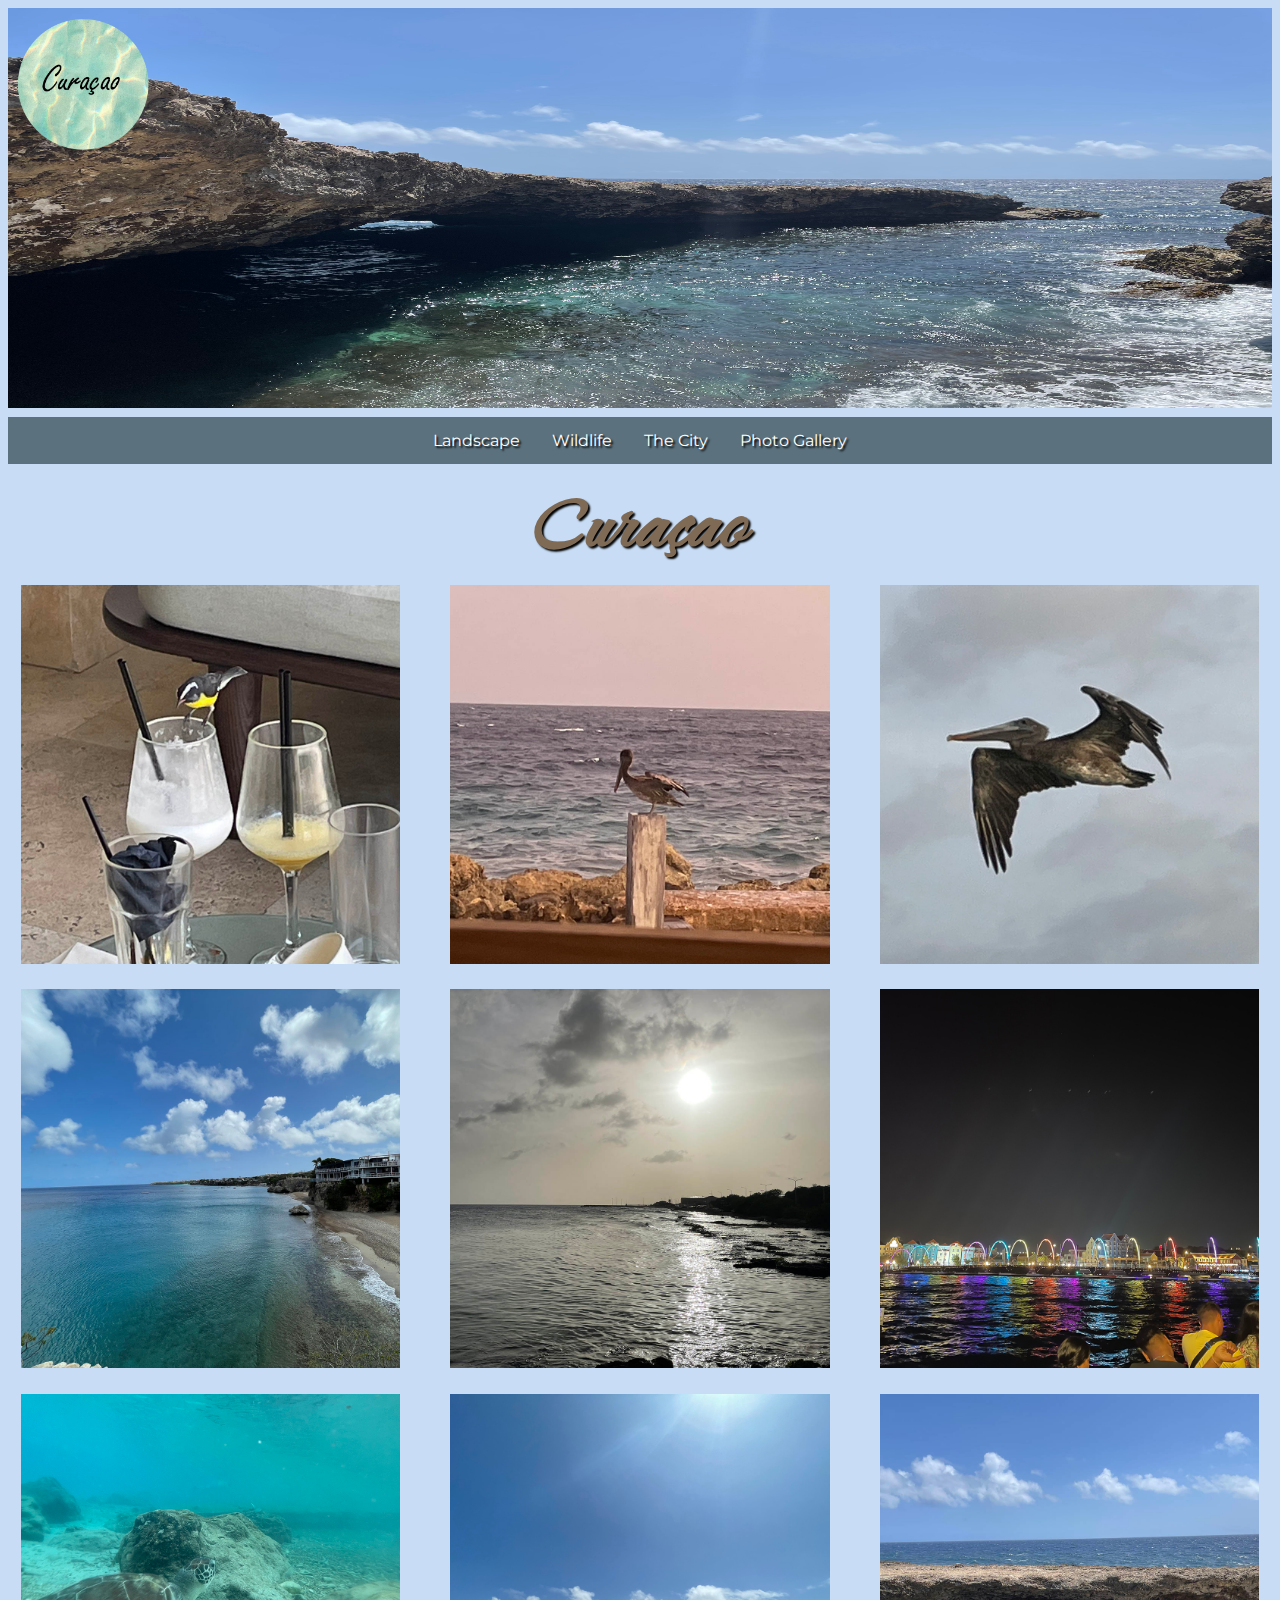
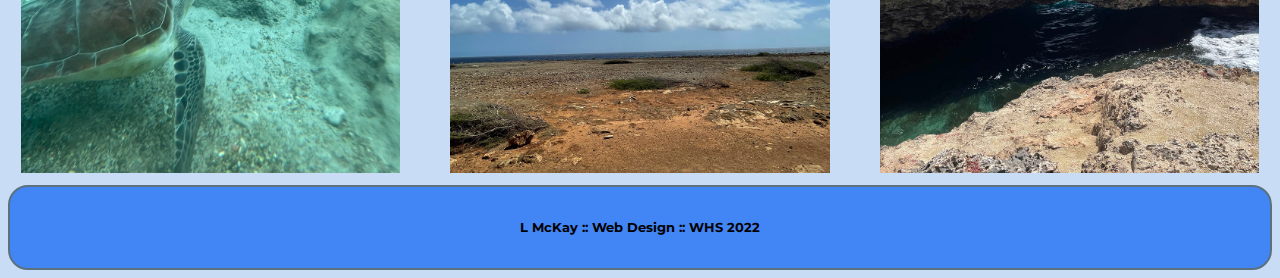
==== creative-website/photos.html @ fdc416af "Add files via upload" ====
<!DOCTYPE html>
<html lang="en">
<head>
    <meta charset="UTF-8">
    <meta http-equiv="X-UA-Compatible" content="IE=edge">
    <meta name="viewport" content="width=device-width, initial-scale=1.0">
    <title>Curacao</title>
    <link rel="icon" type="image/png" href="images/favicon-32x32.png" sizes="32x32" />
    <link rel="icon" type="image/png" href="images/favicon-16x16.png" sizes="16x16" />
    <link rel="stylesheet" href="style.css">
    <link rel="preconnect" href="https://fonts.googleapis.com"><link rel="preconnect" href="https://fonts.gstatic.com" crossorigin><link href="https://fonts.googleapis.com/css2?family=Caramel&family=Montserrat&display=swap" rel="stylesheet">
</head>
<body>

    <div class="logo"><img src="images/Curacaologo.png" width="150px"> </div>
    <div class="header">
        <img class="bg" src="images/IMG_5382_(1).jpg" alt="landbridge" width="100%">
        <ul class="nav">
            <li><a  href="index.html">Landscape</a></li>
            <li><a href="Wildlife.html">Wildlife</a></li>
            <li><a href="City.html">The City</a></li>
            <li><a class="active" href="photos.html">Photo Gallery</a></li>
            

          </ul>
        <h1 id="overlay">Curaçao</h1>
    </div>
<div class="gallery">
   <img class="gallery_item" src="images/birdy.jpg" width="30%">
   <img class="gallery_item" src="images/pelly.jpg" width="30%">
   <img class="gallery_item" src="images/flyer.jpg" width="30%">
   <img class="gallery_item" src="images/coast.jpg" width="30%">
   <img class="gallery_item" src="images/Beach.jpg" width="30%">
   <img class="gallery_item" src="images/IMG_5417.jpg" width="30%">
   <img class="gallery_item" src="images/IMG_5323.jpg" width="30%">
   <img class="gallery_item" src="images/IMG_5365.jpg" width="30%">
   <img class="gallery_item" src="images/bridge.jpg" width="30%">

</div>


<div class="footer">
<h5> L McKay :: Web Design :: WHS 2022
</div>


</body>
</html>
---- creative-website/style.css ----
* {
    box-sizing: border-box;
  }
  
  body {
    font-family: 'Montserrat', sans-serif;
    background-color: #C8DDF5;
  }
  
  /* Style the header */
  .header {
    grid-area: header;
    padding: 0px;
    text-align: center;
    font-size: 35px;
    color: #7F6A56;
    text-shadow: 2px 2px 2px black;
  }
  h1 { margin-top: 0;
  margin-bottom: 0;
  font-family: 'caramel','cursive';
  font-size: 90px;
  }

  /* The grid container */
  .grid-container {
    display: grid;
    grid-template-areas: 
      'header header header header header header' 
      'left left middle middle right right' 
      'footer footer footer footer footer footer';
   grid-column-gap: 10px; 
  } 
  
  .left,
  .middle
  {
    padding: 10px;
  }
  
  /* Style the left column */
  .left {
    grid-area: left;
 border: #5B727E 2px solid;
 background-color:#79a4ddff;
 border-radius: 10px;
   max-width: 450px
  }
  
  /* Style the middle column */
  .middle {
    grid-area: middle;

  }
/* style right*/
  .right{
    grid-area: right;
    display: flex;
    flex-direction: column;
    justify-content: space-around;
    padding: 1%;
    
  }
  
h6{
  font-size: large;
}
  /* Style the footer */
  .footer {
    grid-area: footer;
    background-color: #4285f4ff;
    padding: 10px;
    text-align: center;
    border: #5B727E 2px solid;
    border-radius: 20px;
  }
  
  /* Responsive layout - makes the three columns stack on top of each other instead of next to each other */
  @media (max-width: 600px) {
    .grid-container  {
      grid-template-areas: 
        'header header header header header header' 
        'left left left left left left' 
        'middle middle middle middle middle middle' 
        'right right right right right right right ' 
        'footer footer footer footer footer footer';
    }
  }

  @media (min-width: 1000px) {
    .in-text{
      float: none;
    }

  }

.bg{
  z-index: 10;
  max-height: 400px;
  margin-bottom: 0;
}

/* Nav bar  */
/*

.nav {
  text-align: center;
  position: relative;
  height: 60px;
  margin-top: 0;
  margin-bottom: 0;
  list-style-type: none;
  padding: 0;
  overflow: hidden;
  /*text-align: center;
  display: flex;
  flex-direction: row;
  align-items: flex-start;
  justify-content: center;

}

.nav li {
  text-align: center;
 background-color: #5B727E;
  /*float: left;
  font-size: 16pt;
}


.nav li a {
  display: block;
  width: 30px;
  color: white;
  text-align: center;
  padding: 14px 16px;
  text-decoration: none;
}

.nav li a:hover {
  background-color: #99a2abff;
}
*/
 /*navigation bar*/
.nav{
  list-style-type: none;
  margin: 0;
  padding: 0;
  overflow: hidden;
  background-color: #5B727E;
  display: flex;
  justify-content: center;
}

li {
  float: left;
  
}

li a {
  display: block;
  font-size: 16px;
  color: white;
  text-align: center;
  padding: 14px 16px;
  text-decoration: none;
}

/* Change the link color to #111 (black) on hover */
li a:hover {
  background-color: #111;
  transition: 0.5s;
  text-shadow: 2px 2px 2px #C8DDF5;
}

/*@media (max-width: 1000px) {
  .in-text{
    float: right;
  }

}*/

/* Images on the right hand side of the screen*/
.in-text{
  width: 100%;
  max-width: 500px;
  border: 2px solid #C8DDF5;
}

/*video style*/
.video{
  margin-top: 5px;
  
}

.video_tl{
  width: 50%;
  max-width: 500px;
  border: #7F6A56 4px inset;
  margin-left: 25%;
}

/*logo in the top left*/
.logo{
  position:fixed;
  top: 1;

}




/*gallery page*/
.gallery {
  width: 100%;
  display: flex;
  align-items: flex-start;
  justify-content: space-between;
  flex-wrap: wrap;
}

.gallery_item{
  margin: 1%;

}
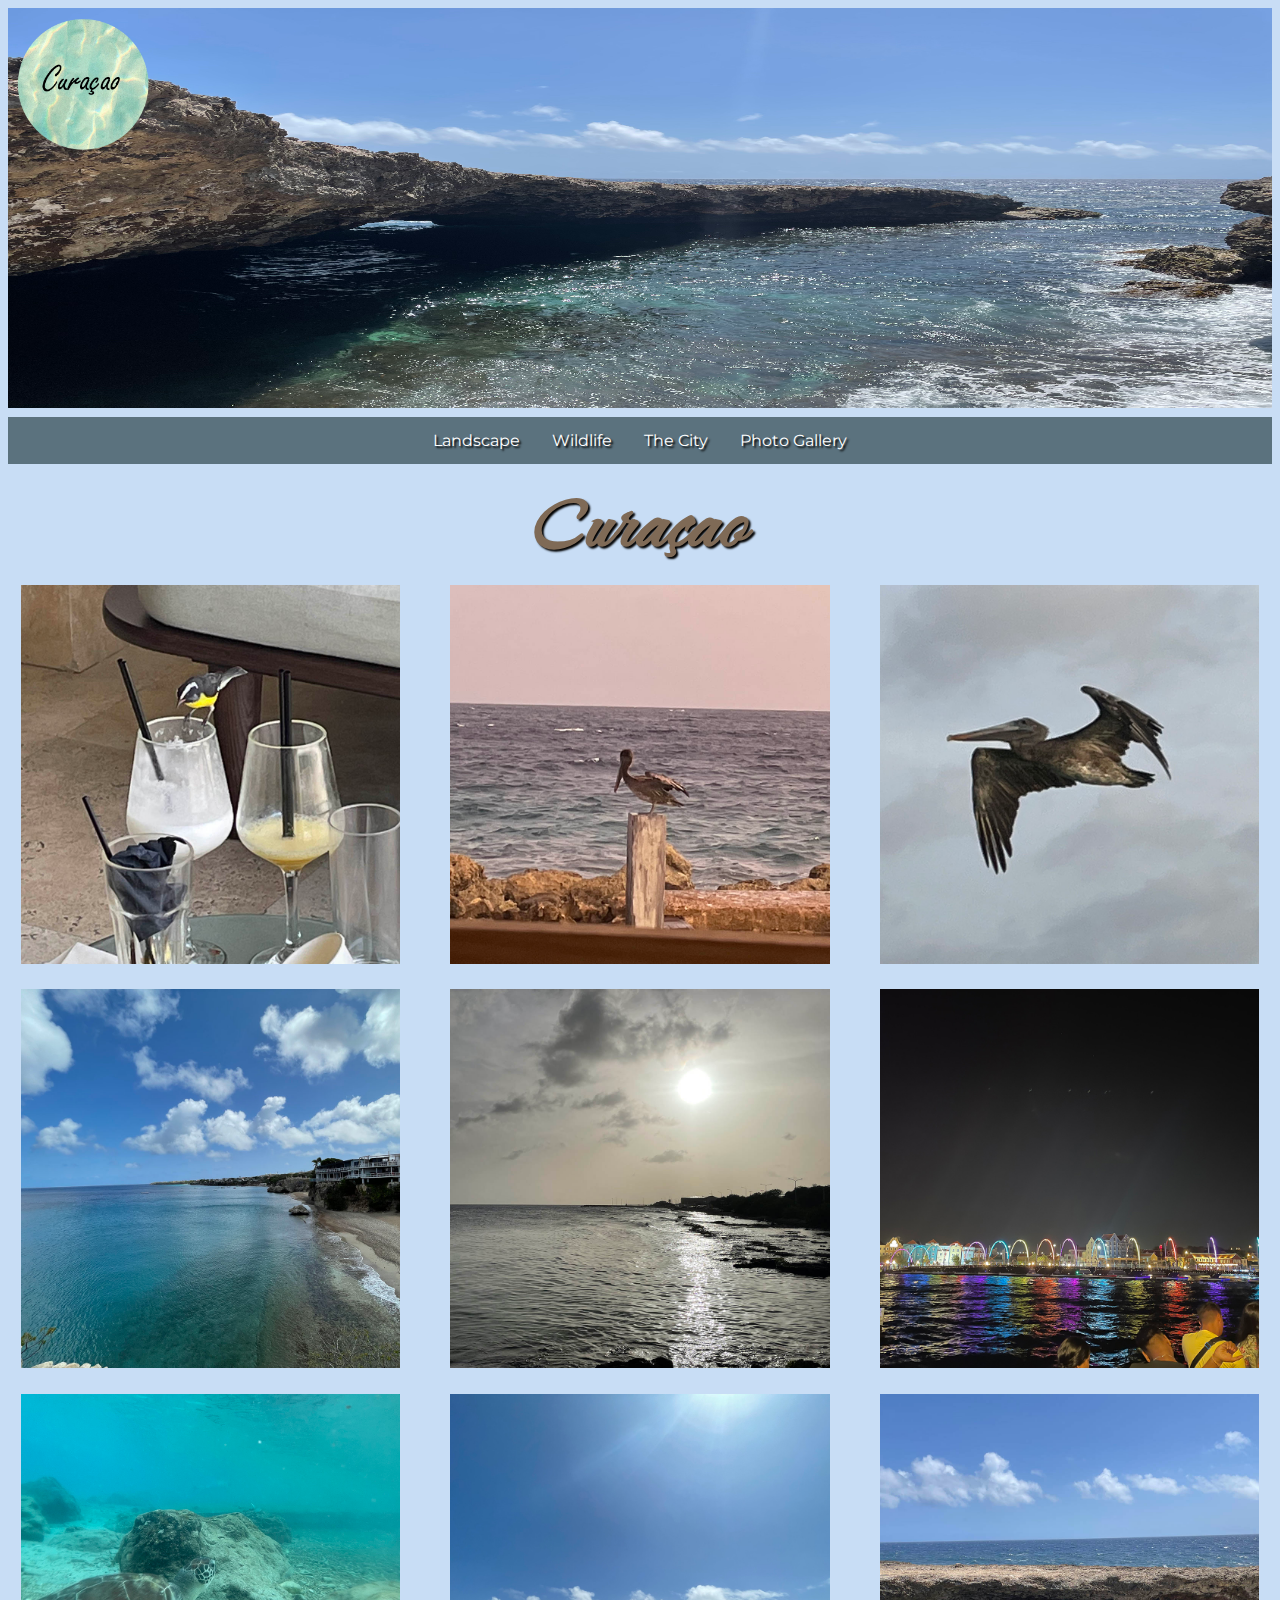
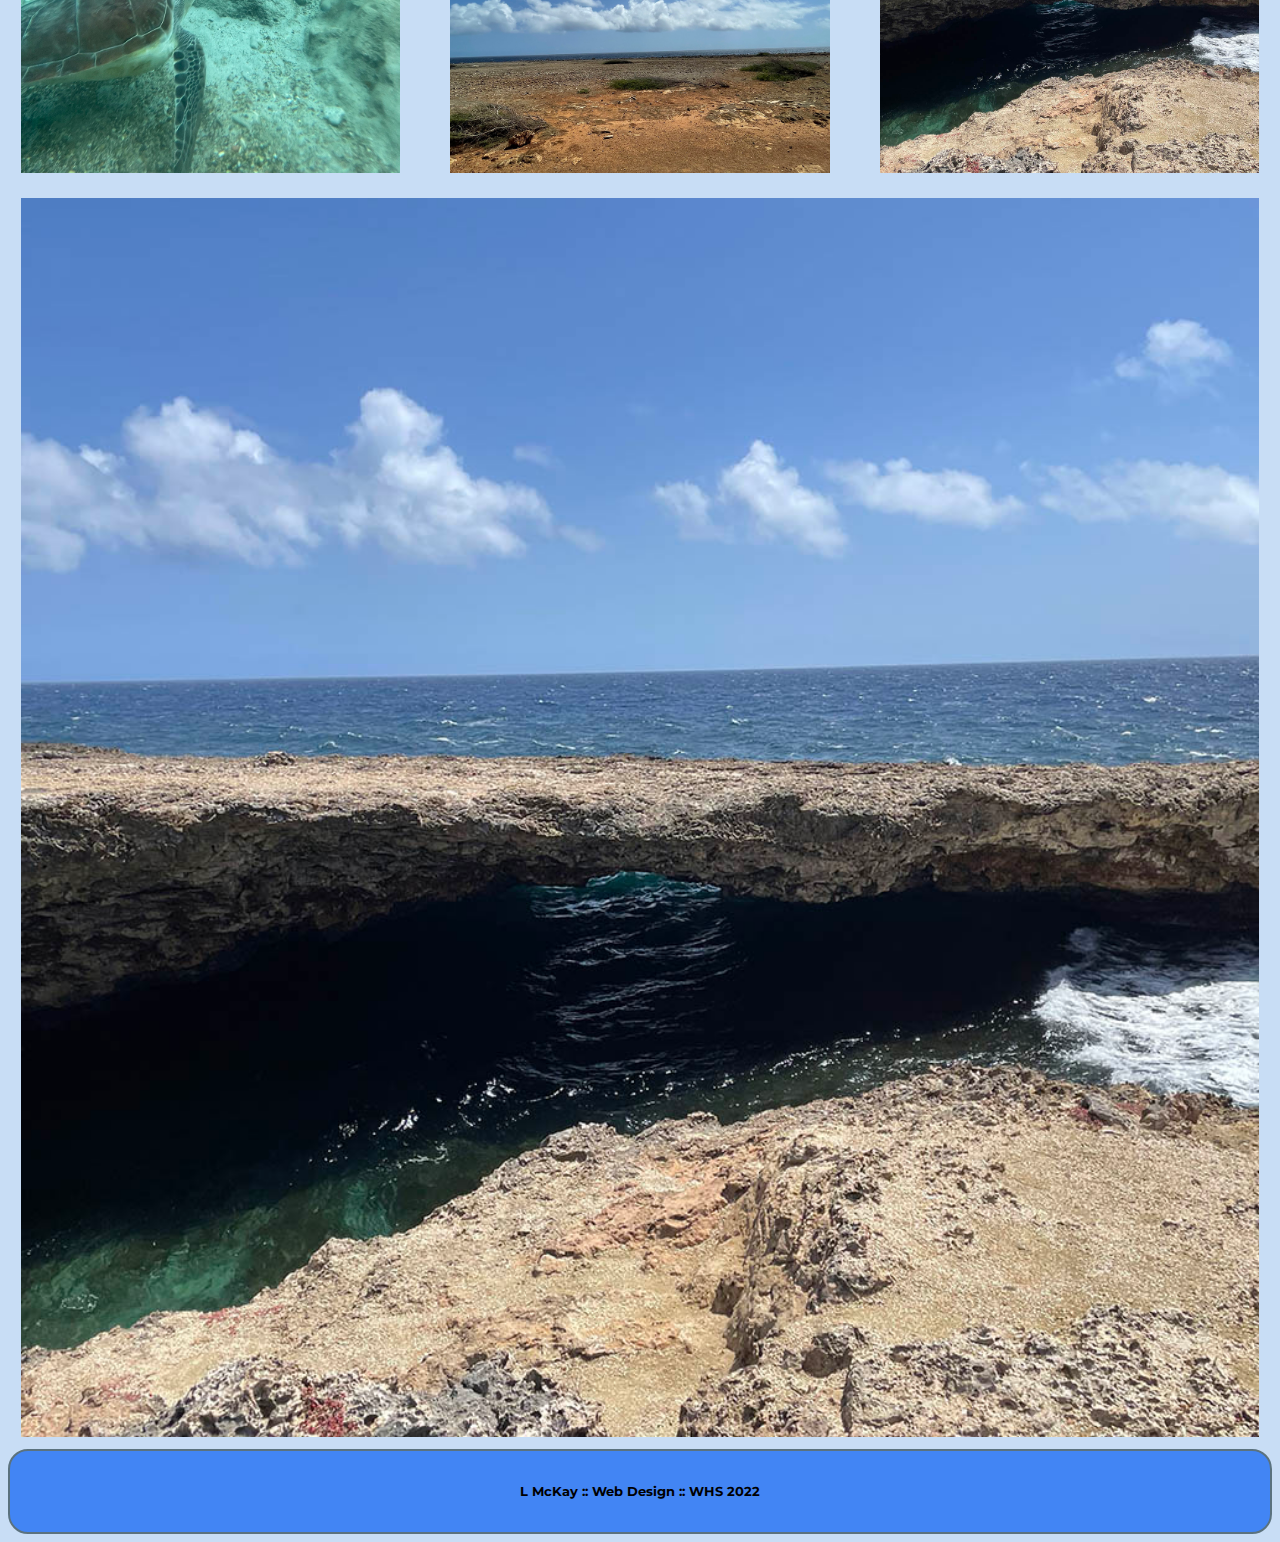
==== commit fd2e51dc: "Update photos.html" ====
--- a/creative-website/photos.html
+++ b/creative-website/photos.html
@@ -35,6 +35,7 @@
    <img class="gallery_item" src="images/IMG_5323.jpg" width="30%">
    <img class="gallery_item" src="images/IMG_5365.jpg" width="30%">
    <img class="gallery_item" src="images/bridge.jpg" width="30%">
+   <img class="gallery_item" src="images/bridge.jpg" width="98%">
 
 </div>
 
@@ -45,4 +46,4 @@
 
 
 </body>
-</html>+</html>
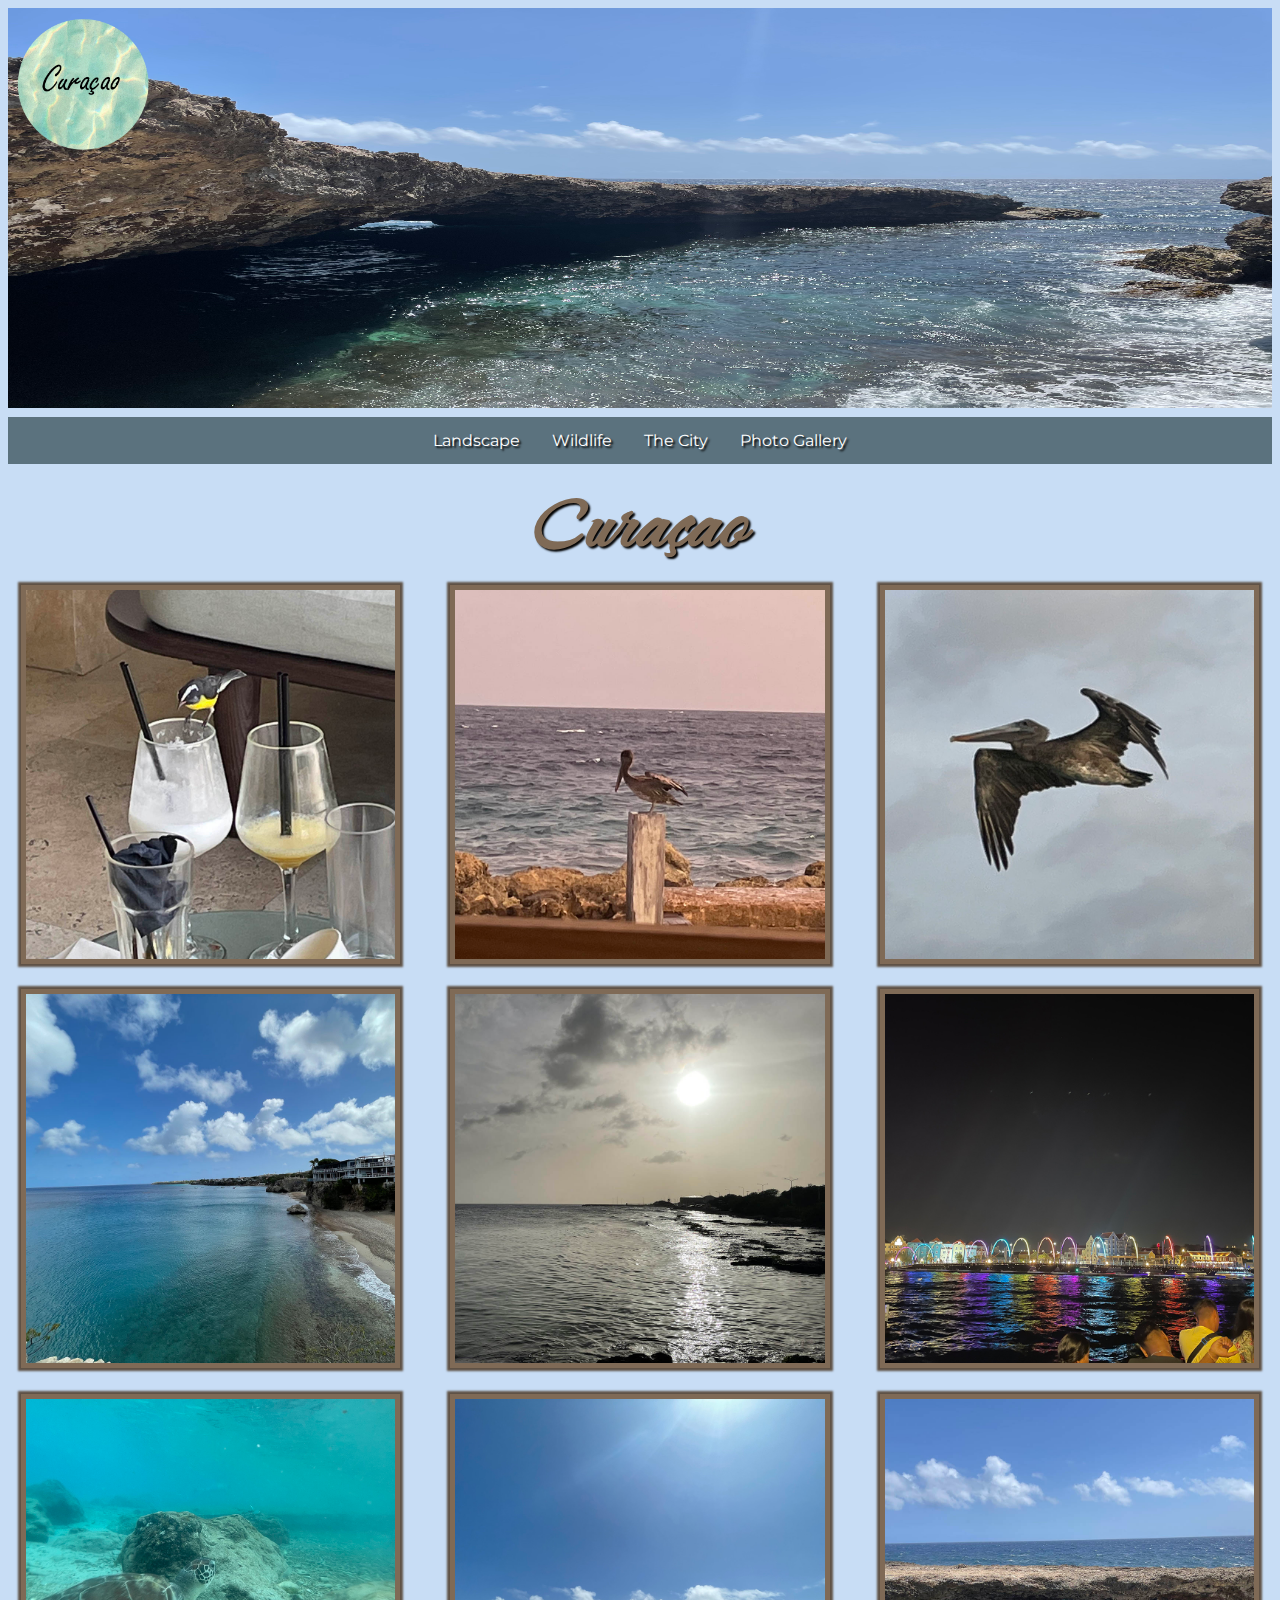
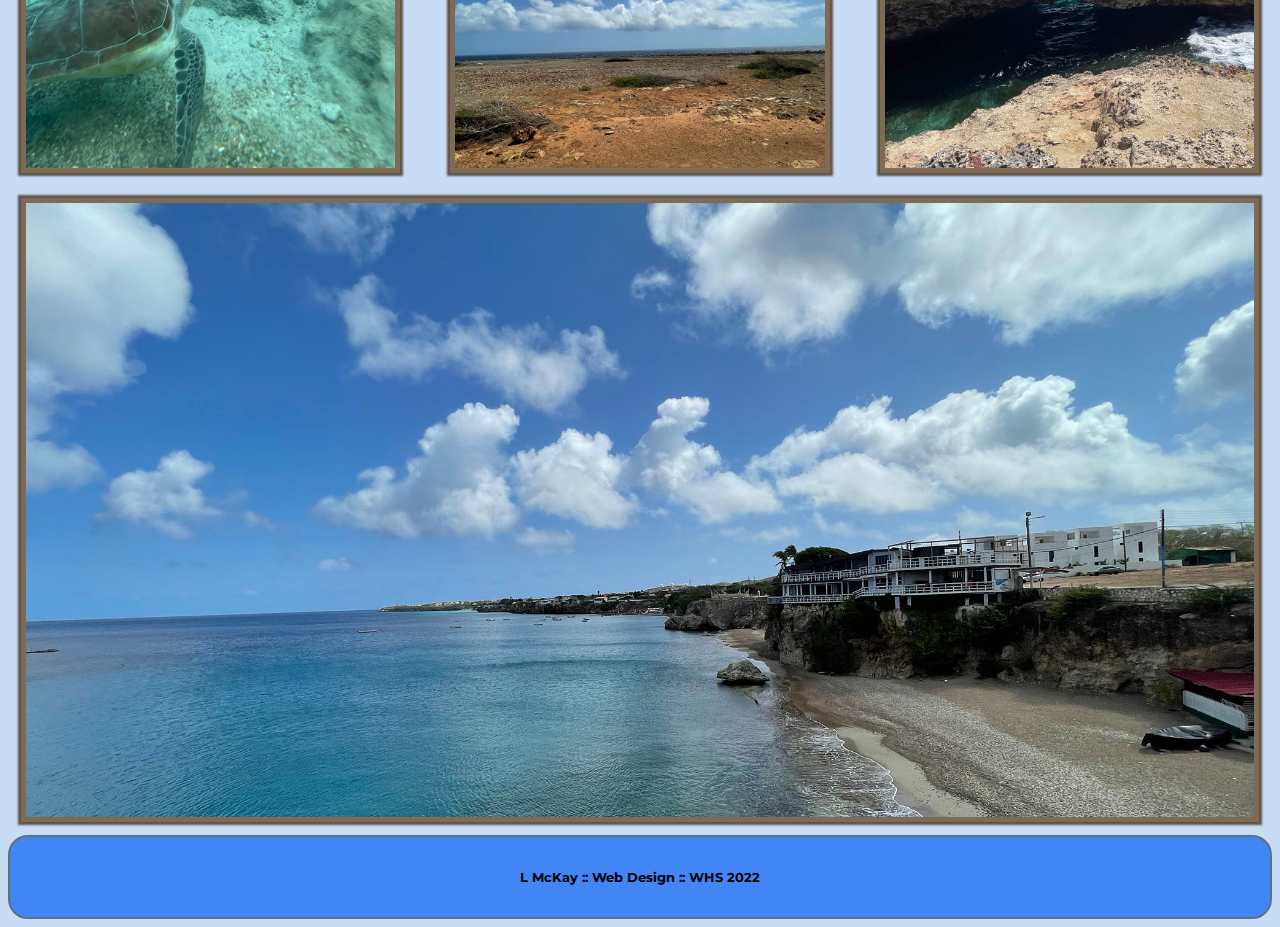
==== commit 0a1db5a5: "Update photos.html" ====
--- a/creative-website/photos.html
+++ b/creative-website/photos.html
@@ -35,7 +35,7 @@
    <img class="gallery_item" src="images/IMG_5323.jpg" width="30%">
    <img class="gallery_item" src="images/IMG_5365.jpg" width="30%">
    <img class="gallery_item" src="images/bridge.jpg" width="30%">
-   <img class="gallery_item" src="images/bridge.jpg" width="98%">
+   <img class="gallery_item" src="images/long_coast.jpg" width="98%">
 
 </div>
 
--- a/creative-website/style.css
+++ b/creative-website/style.css
@@ -209,7 +209,6 @@
 
 
 
-
 /*gallery page*/
 .gallery {
   width: 100%;
@@ -221,5 +220,6 @@
 
 .gallery_item{
   margin: 1%;
-
-}+  border: 5px solid #7F6A56;
+  box-shadow: 0px 0px 2px 3px #5f5246;
+}
